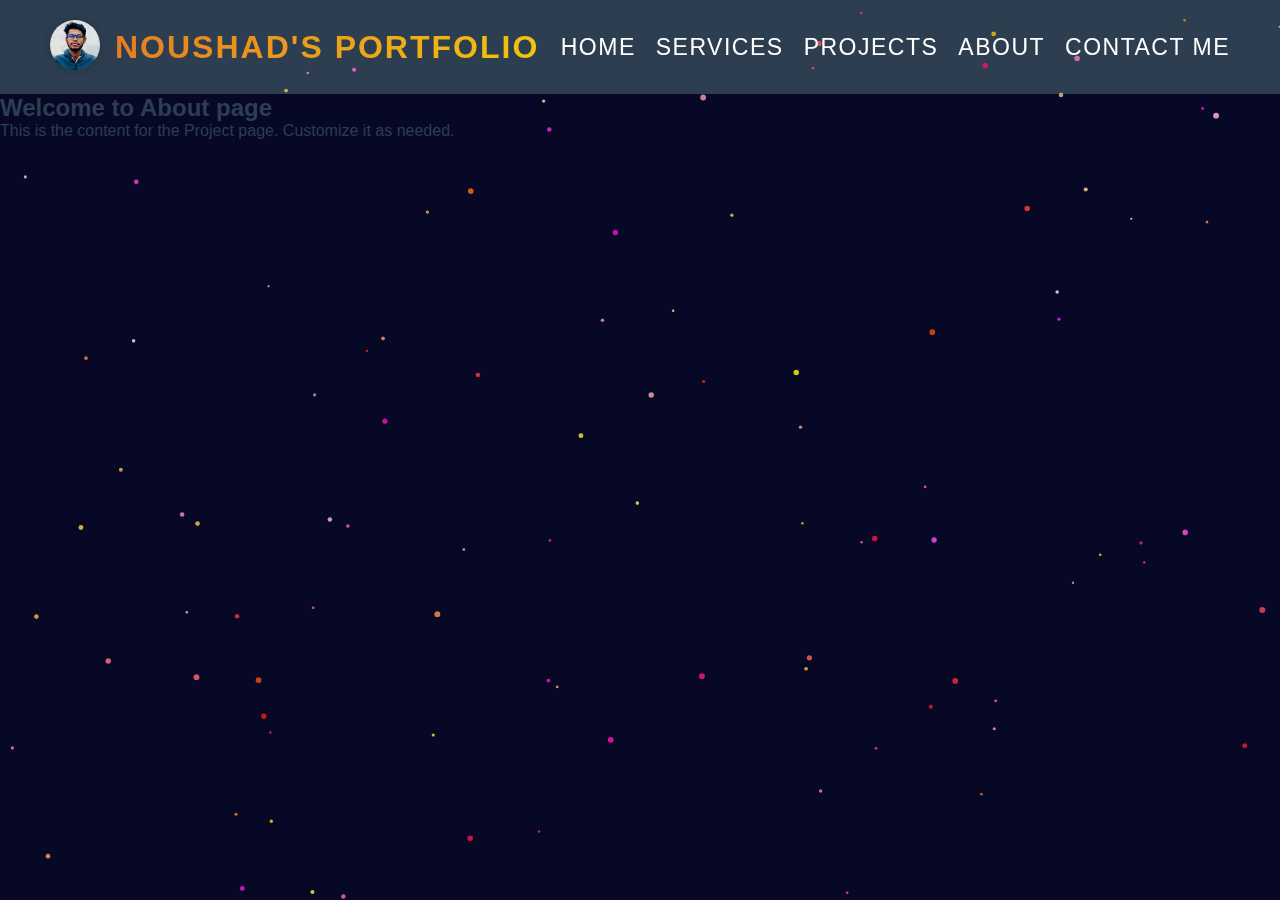
==== pages/about.html @ 5e7ed585 "create pages and set up base functionality" ====
<!DOCTYPE html>
<html lang="en">
<head>
    <meta charset="UTF-8">
    <meta name="viewport" content="width=device-width, initial-scale=1.0">
    <title>About page</title>
    <link rel="stylesheet" href="../styles.css">
</head>
<body>
    <header>
        <canvas id="backgroundCanvas"></canvas>
        <div class="logo">
            <div class="profile-container">
                <img src="../images/default-image.png" alt="Profile Picture" class="profile-picture" id="profilePicture">
            </div>
            <h1>Noushad's Portfolio</h1>
            
        </div>
        <nav>
            <ul class="nav-links">
                <li><a href="../index.html">Home</a></li>
                <li><a href="services.html">Services</a></li>
                <li><a href="project.html">Projects</a></li>
                <li><a href="about.html">About</a></li>
                <li><a href="contact.html">Contact Me</a></li>
            </ul>
        </nav>
    </header>
    <script src="../script.js"></script>
    <main>
        <h2>Welcome to About page</h2>
        <p>This is the content for the Project page. Customize it as needed.</p>
    </main>
</body>
</html>
---- styles.css ----
/* General Page Styling */
/* body {
    margin: 0;
    font-family: Arial, sans-serif;
    overflow: hidden;
    position: relative;
} */

/* Canvas Fullscreen Background */
canvas#backgroundCanvas {
    position: fixed;
    top: 0;
    left: 0;
    width: 100%;
    height: 100%;
    z-index: -1;
}




/* General Reset */
* {
    margin: 0;
    padding: 0;
    box-sizing: border-box;
}

body {
    font-family: 'Poppins', sans-serif; /* Add Google Font if needed */
    background-color: #070726; /* Light grey background */
    color: #2c3e50; /* Default text color */
    display: flex;
    flex-direction: column;
    justify-content: flex-start;
}


/* Header Styling */
header {
    display: flex;
    justify-content: space-between;
    align-items: center;
    padding: 20px 50px;
    background-color: #2c3e50;
    color: #fff;
    position: sticky;
    top: 0;
    z-index: 1000;
}

.logo h1 {
    font-size: 32px;
    font-weight: bold;
    text-transform: uppercase;
    letter-spacing: 2px;
    background: linear-gradient(90deg, #e67e22, #f1c40f);
    -webkit-background-clip: text;
    -webkit-text-fill-color: transparent;
    animation: gradientText 3s infinite;
}

@keyframes gradientText {
    0% { background-position: 0% 50%; }
    50% { background-position: 100% 50%; }
    100% { background-position: 0% 50%; }
}

.nav-links {
    list-style: none;
    display: flex;
    gap: 20px;
}

.nav-links li {
    position: relative;
}

.nav-links a {
    text-decoration: none;
    color: #fff;
    font-size: 23px;
    font-weight: 500;
    transition: color 01s ease;
    text-transform: uppercase;
    letter-spacing: 1.5px;
    position: relative;
}

/* Hover Animation */
.nav-links a::after {
    content: '';
    position: absolute;
    width: 0;
    height: 2px;
    background-color: #e67e22;
    left: 0;
    bottom: -5px;
    transition: width 0.3s ease;
}

.nav-links a:hover::after,
.nav-links a:focus::after {
    width: 100%;
}

.nav-links a:hover {
    color: #e67e22;
    transform: scale(1.1);
}

/* Active Link Style */
.nav-links a.active {
    font-weight: bold;
    color: #e67e22;
}



/* Logo Styling */
.logo {
    display: flex;
    align-items: center;
    gap: 15px;
}

.logo h1 {
    font-size: 32px;
    font-weight: bold;
    text-transform: uppercase;
    letter-spacing: 2px;
    background: linear-gradient(90deg, #e67e22, #f1c40f);
    -webkit-background-clip: text;
    -webkit-text-fill-color: transparent;
    animation: gradientText 3s infinite;
}

.profile-container {
    position: relative;
    display: inline-block;
}

.profile-picture {
    width: 50px;
    height: 50px;
    border-radius: 50%;
    object-fit: cover;
    /* border: 2px solid #fff; */
    box-shadow: 0 0 10px rgba(0, 0, 0, 0.2);
    cursor: pointer;
}

.edit-icon {
    position: absolute;
    width: 16px;
    height: 16px;
    bottom: 0;
    right: 0;
    background-color: #fff;
    border-radius: 50%;
    padding: 2px;
    box-shadow: 0 0 5px rgba(0, 0, 0, 0.2);
    display: none;
    cursor: pointer;
}

.profile-container:hover .edit-icon {
    display: block;
}

.profile-container:hover .profile-picture {
    opacity: 0.8;
    transition: opacity 0.3s ease;
}
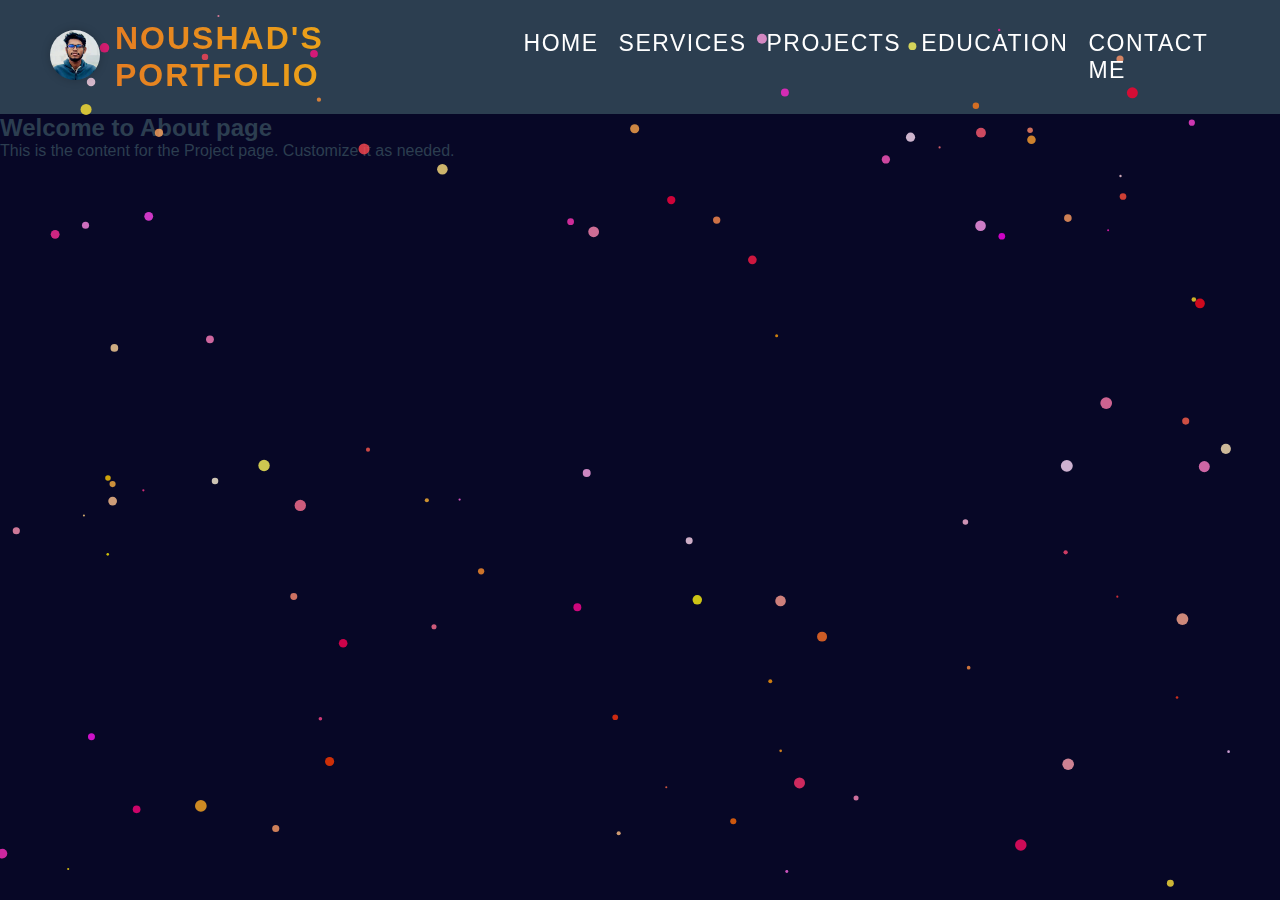
==== commit f172a89a: "linking my social media sites" ====
--- a/pages/about.html
+++ b/pages/about.html
@@ -21,13 +21,15 @@
                 <li><a href="../index.html">Home</a></li>
                 <li><a href="services.html">Services</a></li>
                 <li><a href="project.html">Projects</a></li>
-                <li><a href="about.html">About</a></li>
+                <li><a href="about.html">Education</a></li>
                 <li><a href="contact.html">Contact Me</a></li>
             </ul>
         </nav>
     </header>
     <script src="../script.js"></script>
     <main>
+        
+        
         <h2>Welcome to About page</h2>
         <p>This is the content for the Project page. Customize it as needed.</p>
     </main>
--- a/styles.css
+++ b/styles.css
@@ -1,12 +1,3 @@
-
-/* General Page Styling */
-/* body {
-    margin: 0;
-    font-family: Arial, sans-serif;
-    overflow: hidden;
-    position: relative;
-} */
-
 /* Canvas Fullscreen Background */
 canvas#backgroundCanvas {
     position: fixed;
@@ -173,3 +164,120 @@
     opacity: 0.8;
     transition: opacity 0.3s ease;
 }
+/* Content Container Styling */
+.content-containerMain {
+    display: flex;
+    justify-content: space-between;
+    align-items: flex-start;
+    gap: 20px; /* Space between left and right sections */
+    padding: 20px;
+}
+
+/* Left Side (Picture) */
+.left-side {
+    flex: 1;
+    display: flex;
+    justify-content: center;
+    align-items: center;
+}
+
+.profile-pictureMain {
+    width: 350px;
+    height: 350px;
+    border-radius: 50%;
+    border: 5px solid #f1c40f;
+    object-fit: cover;
+}
+
+/* Right Side (Skills and About) */
+.right-side {
+    flex: 2;
+}
+
+/* Skills Styling */
+.skills-list {
+    list-style-type: none;
+    padding: 0;
+    margin: 0;
+}
+
+.skills-list li {
+    display: flex;
+    align-items: center;
+    justify-content: space-between-2; /* Space between logo and skill name */
+    background-color: #f1c40f;
+    color: #000000;
+    padding: 10px;
+    margin-bottom: 10px;
+    border-radius: 5px;
+    cursor: pointer;
+    font-size: 16px;
+    font-weight: 700;
+    position: relative;
+    width: 500px; /* Fixed width */
+    height: 50px; /* Fixed height */
+    box-sizing: border-box; /* Ensure padding doesn't affect size */
+}
+
+.skills-list li:hover {
+    background-color: #e67e22;
+}
+
+/* Skill Logo */
+.skill-logo {
+    width: 30px;
+    height: 30px;
+    margin-right: 10px;
+    border-radius: 50%;
+    flex-shrink: 0;
+}
+/* Popup Animation */
+.popup-container {
+    position: fixed;
+    top: 50%;
+    left: 50%;
+    transform: translate(-50%, -50%) scale(0);
+    background: rgba(0, 0, 0, 0.8);
+    padding: 20px;
+    border-radius: 10px;
+    display: flex;
+    justify-content: center;
+    align-items: center;
+    z-index: 1000;
+    transition: transform 0.3s ease-in-out, opacity 0.3s ease-in-out;
+    opacity: 0;
+}
+
+.popup-container img {
+    max-width: 300px;
+    max-height: 300px;
+    border-radius: 10px;
+}
+
+/* Show Popup */
+.popup-container.active {
+    transform: translate(-50%, -50%) scale(1);
+    opacity: 1;
+}
+/* Social Media Container */
+.social-media {
+    position: fixed; /* Keeps the icons fixed on the screen */
+    right: 20px; /* Position 20px away from the right edge */
+    top: 200px; /* Start 100px from the top */
+    display: flex;
+    flex-direction: column; /* Arrange icons in a vertical line */
+    gap: 15px; /* Space between the icons */
+}
+
+/* Social Media Icons */
+.social-icon {
+    width: 40px;
+    height: 40px;
+    border-radius: 50%; /* Circular icons */
+    box-shadow: 0 4px 6px rgba(0, 0, 0, 0.1);
+    transition: transform 0.2s ease-in-out;
+}
+
+.social-icon:hover {
+    transform: scale(1.2); /* Slight zoom effect on hover */
+}
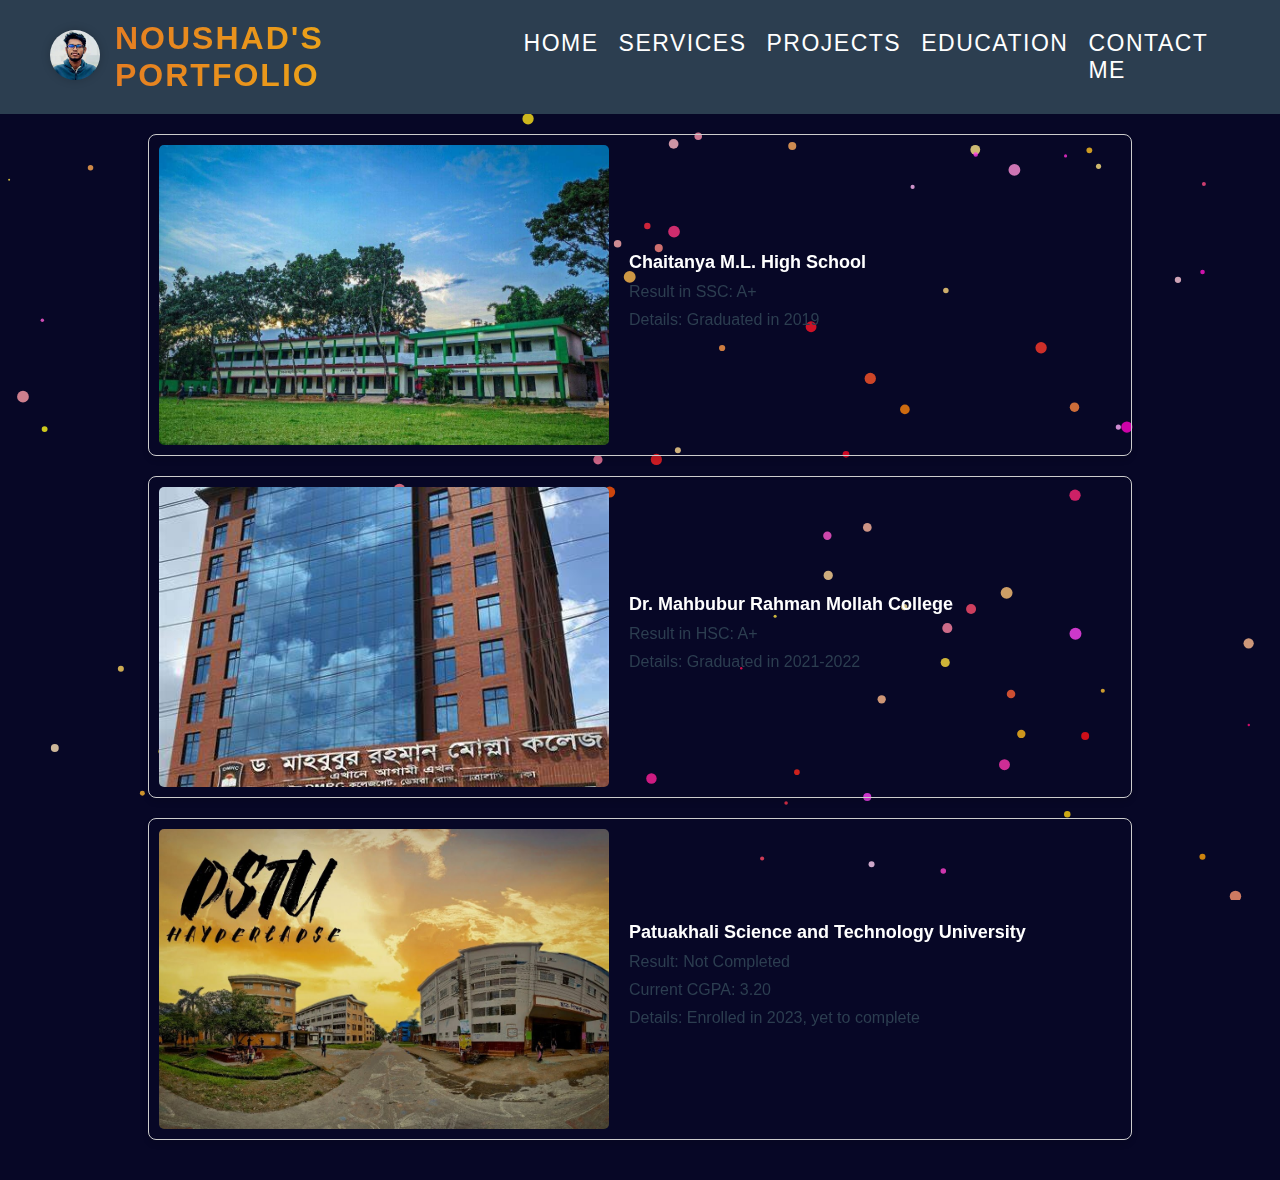
==== commit 63a87aa8: "update education and contact page" ====
--- a/pages/about.html
+++ b/pages/about.html
@@ -7,8 +7,8 @@
     <link rel="stylesheet" href="../styles.css">
 </head>
 <body>
+    <canvas id="backgroundCanvas"></canvas>
     <header>
-        <canvas id="backgroundCanvas"></canvas>
         <div class="logo">
             <div class="profile-container">
                 <img src="../images/default-image.png" alt="Profile Picture" class="profile-picture" id="profilePicture">
@@ -27,11 +27,48 @@
         </nav>
     </header>
     <script src="../script.js"></script>
-    <main>
+    <!-- <main> -->
+        <div class="about-container">
+            
         
+            <!-- High School Section -->
+            <div class="education-section">
+                <img src="../images/highschool.jpg" alt="High School" class="edu-image">
+                <div class="edu-details">
+                    <h3>
+                        <a href="https://chaitanyamlhighschool.edu.bd/" target="_blank">Chaitanya M.L. High School</a>
+                    </h3>
+                    <p>Result in SSC: A+</p>
+                    <p>Details: Graduated in 2019</p>
+                </div>
+            </div>
         
-        <h2>Welcome to About page</h2>
-        <p>This is the content for the Project page. Customize it as needed.</p>
-    </main>
+            <!-- College Section -->
+            <div class="education-section">
+                <img src="../images/college.jpeg" alt="College" class="edu-image">
+                <div class="edu-details">
+                    <h3>
+                        <a href="https://mail.dmrc.edu.bd" target="_blank">Dr. Mahbubur Rahman Mollah College</a>
+                    </h3>
+                    <p>Result in HSC: A+</p>
+                    <p>Details: Graduated in 2021-2022</p>
+                </div>
+            </div>
+        
+            <!-- Varsity Section -->
+            <div class="education-section">
+                <img src="../images/university.jpg" alt="Varsity" class="edu-image">
+                <div class="edu-details">
+                    <h3>
+                        <a href="https://www.pstu.ac.bd/" target="_blank">Patuakhali Science and Technology University</a>
+                    </h3>
+                    <p>Result: Not Completed</p>
+                    <p>Current CGPA: 3.20</p>
+                    <p>Details: Enrolled in 2023, yet to complete</p>
+                </div>
+            </div>
+        </div>
+        
+    <!-- </main> -->
 </body>
 </html>
--- a/styles.css
+++ b/styles.css
@@ -281,3 +281,53 @@
 .social-icon:hover {
     transform: scale(1.2); /* Slight zoom effect on hover */
 }
+/* About Page Container */
+.about-container {
+    width: 80%;
+    margin: auto;
+    padding: 20px;
+}
+
+/* Education Section */
+.education-section {
+    display: flex;
+    align-items: center;
+    margin-bottom: 20px;
+    border: 1px solid #ccc;
+    border-radius: 8px;
+    padding: 10px;
+    box-shadow: 0 4px 6px rgba(0, 0, 0, 0.1);
+}
+
+/* Education Image */
+.edu-image {
+    width: 450px;
+    height: 300px;
+    margin-right: 20px;
+    border-radius: 5px;
+    object-fit: cover;
+}
+
+/* Education Details */
+.edu-details {
+    flex-grow: 1;
+}
+
+.edu-details h3 {
+    margin: 0;
+    font-size: 18px;
+}
+
+.edu-details a {
+    text-decoration: none;
+    color: #ffffff;
+    transition: color 0.3s;
+}
+
+.edu-details a:hover {
+    color: #ffffff;
+}
+
+.edu-details p {
+    margin: 10px 0;
+}
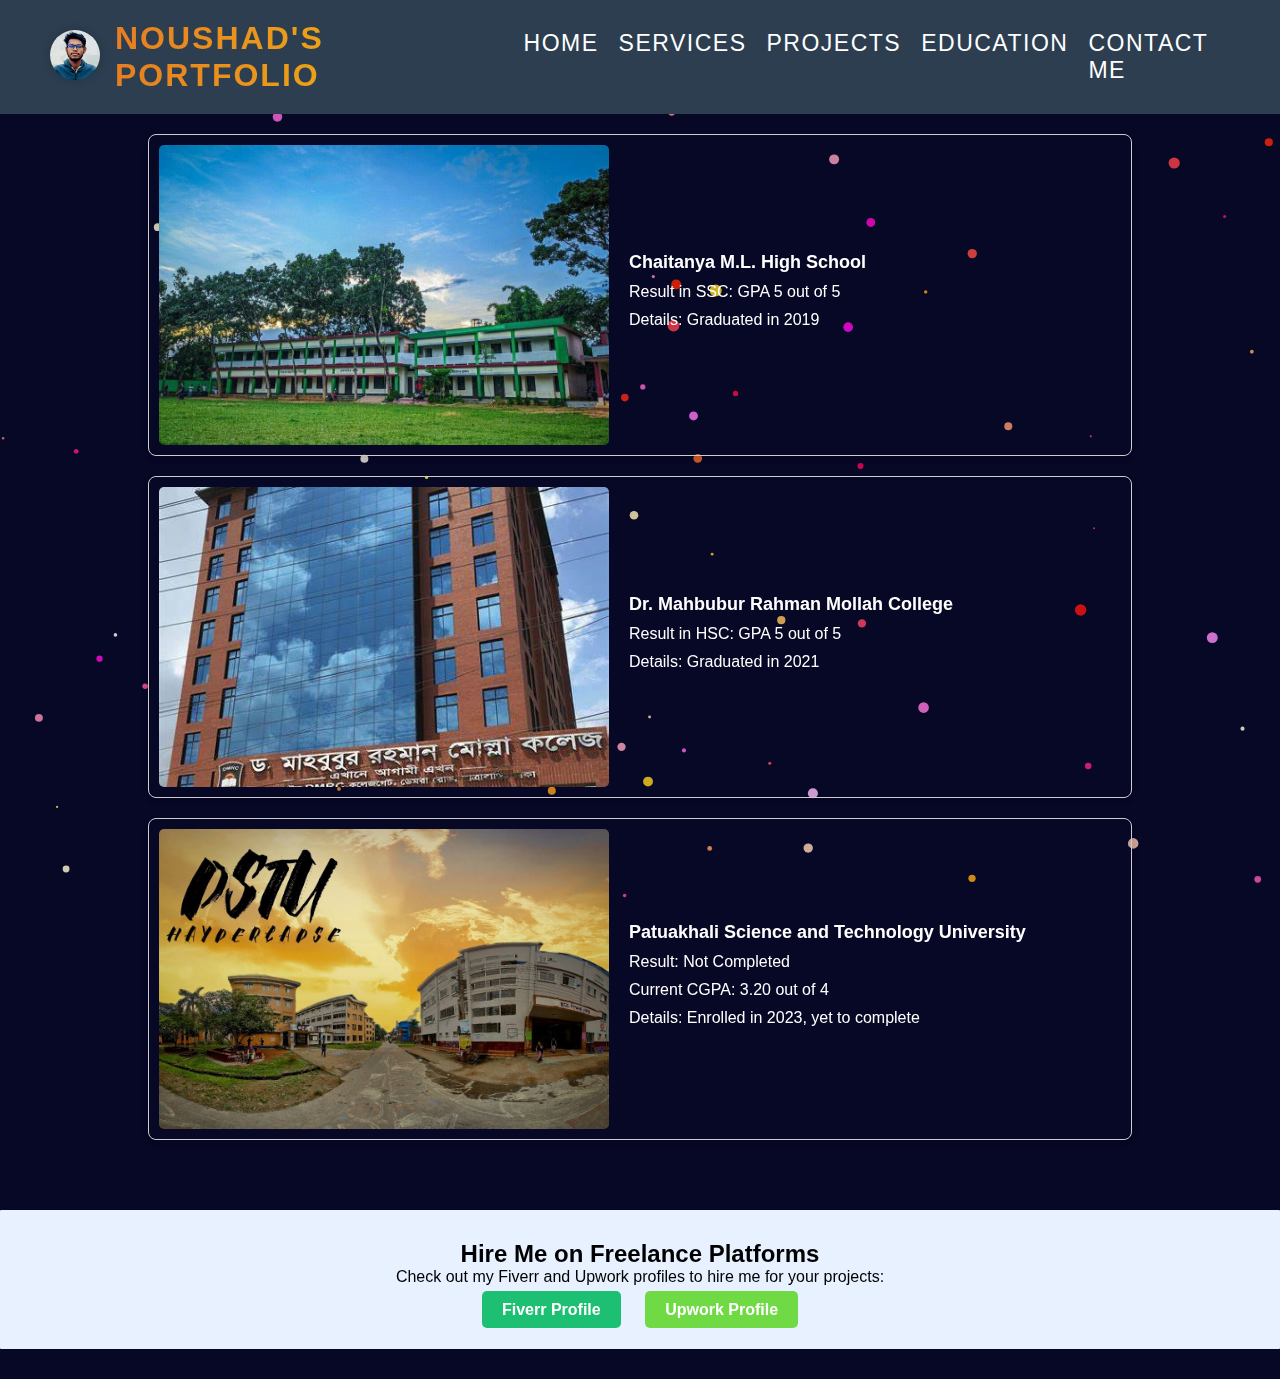
==== commit 14544c56: "update service page" ====
--- a/pages/about.html
+++ b/pages/about.html
@@ -27,7 +27,7 @@
         </nav>
     </header>
     <script src="../script.js"></script>
-    <!-- <main> -->
+    <main>
         <div class="about-container">
             
         
@@ -38,8 +38,8 @@
                     <h3>
                         <a href="https://chaitanyamlhighschool.edu.bd/" target="_blank">Chaitanya M.L. High School</a>
                     </h3>
-                    <p>Result in SSC: A+</p>
-                    <p>Details: Graduated in 2019</p>
+                    <p style="color:white">Result in SSC: GPA 5 out of 5</p>
+                    <p style="color:white">Details: Graduated in 2019</p>
                 </div>
             </div>
         
@@ -50,8 +50,8 @@
                     <h3>
                         <a href="https://mail.dmrc.edu.bd" target="_blank">Dr. Mahbubur Rahman Mollah College</a>
                     </h3>
-                    <p>Result in HSC: A+</p>
-                    <p>Details: Graduated in 2021-2022</p>
+                    <p style="color:white">Result in HSC: GPA 5 out of 5</p>
+                    <p style="color:white">Details: Graduated in 2021</p>
                 </div>
             </div>
         
@@ -62,13 +62,22 @@
                     <h3>
                         <a href="https://www.pstu.ac.bd/" target="_blank">Patuakhali Science and Technology University</a>
                     </h3>
-                    <p>Result: Not Completed</p>
-                    <p>Current CGPA: 3.20</p>
-                    <p>Details: Enrolled in 2023, yet to complete</p>
+                    <p style="color:white">Result: Not Completed</p>
+                    <p style="color:white">Current CGPA: 3.20 out of 4</p>
+                    <p style="color:white">Details: Enrolled in 2023, yet to complete</p>
                 </div>
             </div>
         </div>
-        
-    <!-- </main> -->
+        <section class="profile-section1">
+            <h2 style="color:rgb(0, 0, 0)">Hire Me on Freelance Platforms</h2>
+            <p style="color:rgb(0, 0, 0)">Check out my Fiverr and Upwork profiles to hire me for your projects:</p>
+            <div class="profile-links">
+                <a href="https://www.fiverr.com/noushad_97" target="_blank" class="profile-link fiverr">Fiverr Profile</a>
+                <a href="https://www.upwork.com/freelancers/~0193bcc1ac56d08c40" target="_blank" class="profile-link upwork">Upwork Profile</a>
+            </div>
+            
+        </section>
+    </main>
+    
 </body>
 </html>
--- a/styles.css
+++ b/styles.css
@@ -24,6 +24,7 @@
     color: #2c3e50; /* Default text color */
     display: flex;
     flex-direction: column;
+    overflow-x: hidden;
     justify-content: flex-start;
 }
 
@@ -331,3 +332,40 @@
 .edu-details p {
     margin: 10px 0;
 }
+.profile-section1 {
+    text-align: center;
+    padding: 30px;
+    background: #e8f1ff;
+    margin: 30px auto;
+    border-radius: 1px;
+    animation: fadeInUp 1.5s ease;
+}
+.profile-links {
+    margin-top: 15px;
+}
+
+.profile-link {
+    text-decoration: none;
+    padding: 10px 20px;
+    margin: 0 10px;
+    border-radius: 5px;
+    color: white;
+    font-weight: bold;
+    transition: all 0.3s ease;
+}
+
+.fiverr {
+    background: #1dbf73;
+}
+
+.fiverr:hover {
+    background: #17a566;
+}
+
+.upwork {
+    background: #6fda44;
+}
+
+.upwork:hover {
+    background: #5fb638;
+}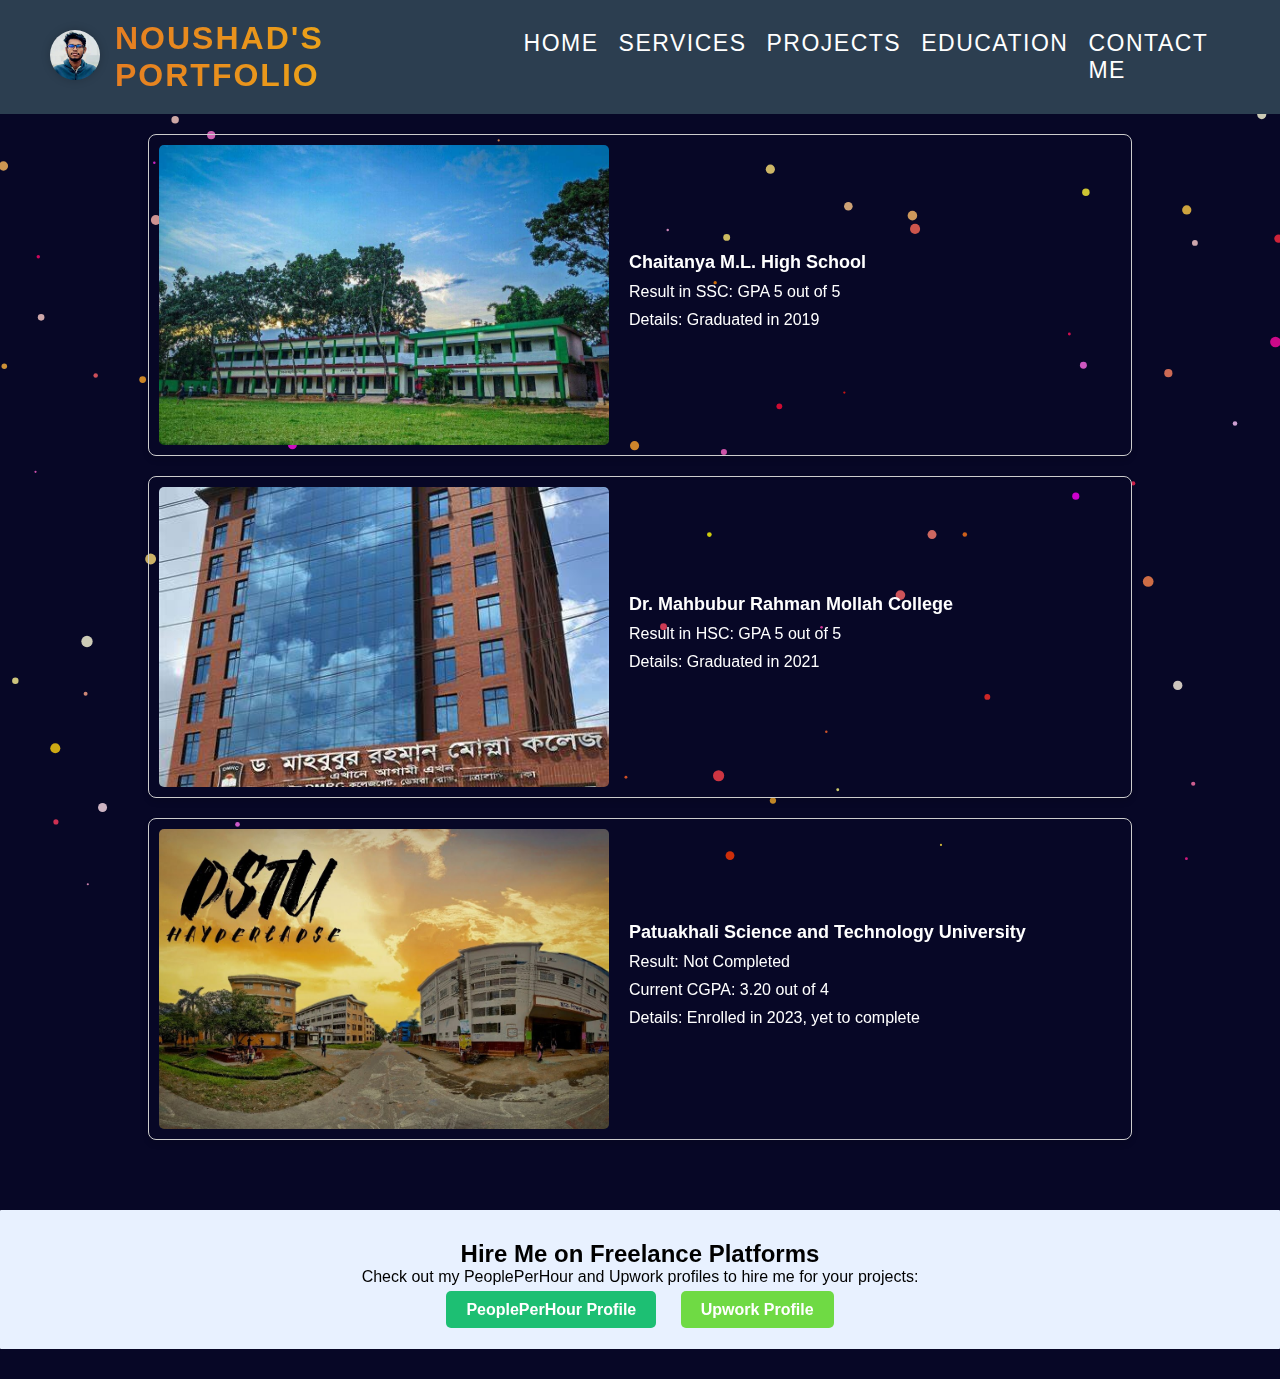
==== commit 12b9fe2a: "added project page content and finished the work" ====
--- a/pages/about.html
+++ b/pages/about.html
@@ -70,9 +70,9 @@
         </div>
         <section class="profile-section1">
             <h2 style="color:rgb(0, 0, 0)">Hire Me on Freelance Platforms</h2>
-            <p style="color:rgb(0, 0, 0)">Check out my Fiverr and Upwork profiles to hire me for your projects:</p>
+            <p style="color:rgb(0, 0, 0)">Check out my PeoplePerHour and Upwork profiles to hire me for your projects:</p>
             <div class="profile-links">
-                <a href="https://www.fiverr.com/noushad_97" target="_blank" class="profile-link fiverr">Fiverr Profile</a>
+                <a href="https://www.peopleperhour.com/freelancer/technology-programming/md_noushad-bhuiyan-game-and-app-developer-zzvnzvnj" target="_blank" class="profile-link fiverr">PeoplePerHour Profile</a>
                 <a href="https://www.upwork.com/freelancers/~0193bcc1ac56d08c40" target="_blank" class="profile-link upwork">Upwork Profile</a>
             </div>
             
